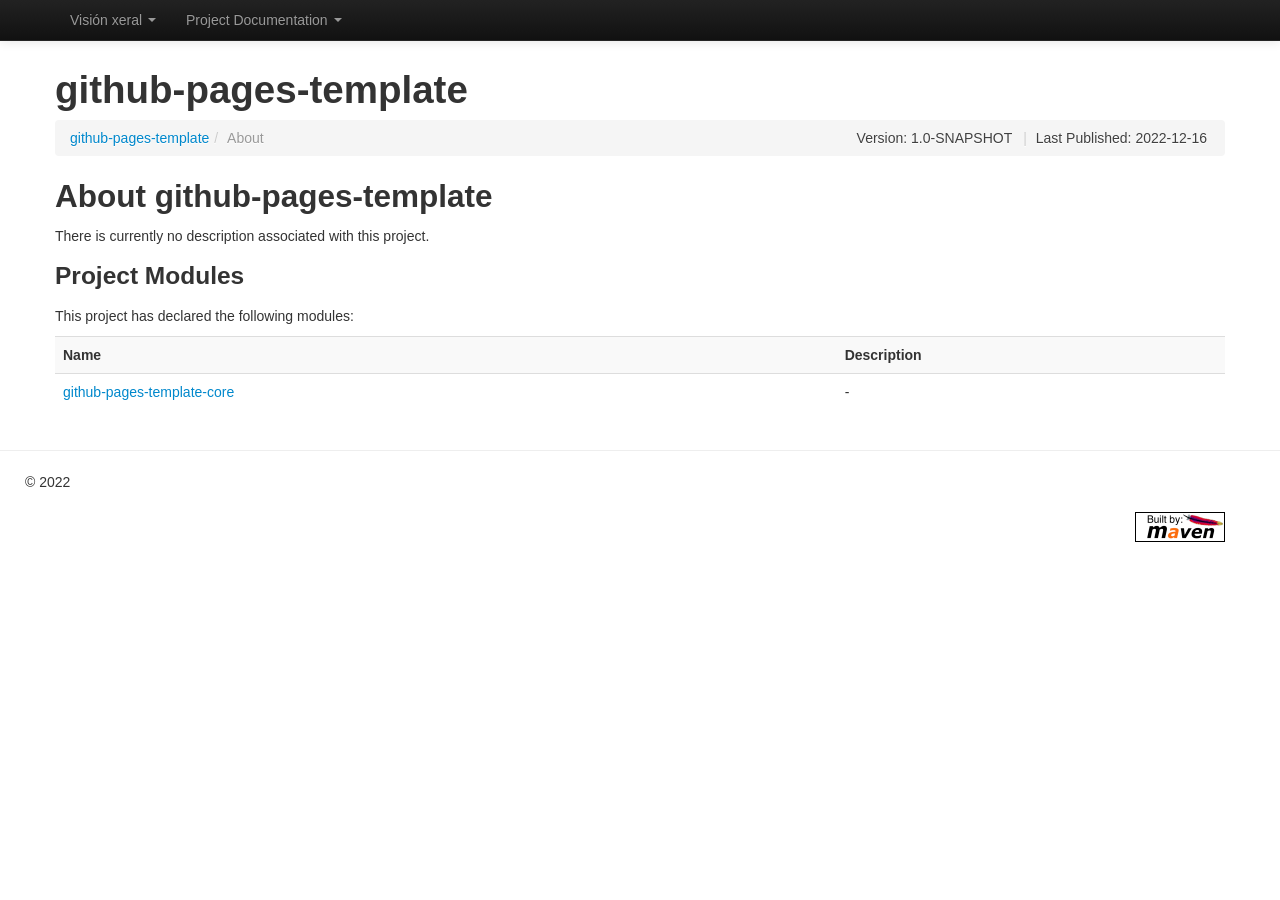
==== index.html @ 5f255964 "Creating site for 1.0-SNAPSHOT" ====
<!DOCTYPE html>


<!--
 | Generated by Apache Maven Doxia Site Renderer 1.11.1 from org.apache.maven.plugins:maven-project-info-reports-plugin:3.1.2:index at 2022-12-16
 | Rendered using Apache Maven Fluido Skin 1.11.1
-->
<html xmlns="http://www.w3.org/1999/xhtml" lang="en">
  <head>
    <meta charset="UTF-8" />
    <meta name="viewport" content="width=device-width, initial-scale=1" />
    <meta name="generator" content="Apache Maven Doxia Site Renderer 1.11.1" />
    <title>github-pages-template &#x2013; About</title>
    <link rel="stylesheet" href="./css/apache-maven-fluido-1.11.1.min.css" />
    <link rel="stylesheet" href="./css/site.css" />
    <link rel="stylesheet" href="./css/print.css" media="print" />
    <script src="./js/apache-maven-fluido-1.11.1.min.js"></script>
                        
    <script src="../versions.js"></script>
    <script>
    window.onload = generateVersionSelector;
    </script>
  </head>
  <body class="topBarEnabled">
    <header id="topbar" class="navbar navbar-fixed-top navbar-inverse">
      <div class="navbar-inner">
            <div class="container">
              <a data-target=".nav-collapse" data-toggle="collapse" class="btn btn-navbar">
                  <span class="icon-bar"></span>
                  <span class="icon-bar"></span>
                  <span class="icon-bar"></span>
              </a>
          <nav class="nav-collapse">
            <ul class="nav">
      <li class="dropdown">
        <a class="dropdown-toggle" data-toggle="dropdown">Visión xeral <b class="caret"></b></a>
        <ul class="dropdown-menu">
            <li><a title="Introdución">Introdución</a></li>
        </ul>
      </li>
      <li class="dropdown">
        <a class="dropdown-toggle" data-toggle="dropdown">Project Documentation <b class="caret"></b></a>
        <ul class="dropdown-menu">
            <li class="dropdown-submenu">
<a href="project-info.html" title="Project Information">Project Information</a>
              <ul class="dropdown-menu">
                  <li><a href="distribution-management.html" title="Distribution Management">Distribution Management</a></li>
                  <li><a title="About">About</a></li>
                  <li><a href="modules.html" title="Project Modules">Project Modules</a></li>
                  <li><a href="scm.html" title="Source Code Management">Source Code Management</a></li>
                  <li><a href="team.html" title="Team">Team</a></li>
              </ul>
            </li>
        </ul>
      </li>
            </ul>
          </nav>
          <div class="nav-collapse">
          </div>
        </div>
      </div>
    </header>
    <div class="container">
      <header>
        <div id="banner">
          <div class="pull-left"><div id="bannerLeft"><h1>github-pages-template</h1>
</div>
</div>
          <div class="pull-right"></div>
          <div class="clear"><hr/></div>
        </div>

        <div id="breadcrumbs">
          <ul class="breadcrumb">
      <li class=""><a href="index.html" title="github-pages-template">github-pages-template</a><span class="divider">/</span></li>
    <li class="active ">About</li>
        <li id="publishDate" class="pull-right"><span class="divider">|</span> Last Published: 2022-12-16</li>
          <li id="projectVersion" class="pull-right">Version: 1.0-SNAPSHOT</li>
          </ul>
        </div>
      </header>
        <main id="bodyColumn" >
<section>
<h2><a name="About_github-pages-template"></a>About github-pages-template</h2><a name="About_github-pages-template"></a>
<p>There is currently no description associated with this project.</p><section>
<h3><a name="Project_Modules"></a>Project Modules</h3><a name="Project_Modules"></a>
<p>This project has declared the following modules:</p>
<table border="0" class="table table-striped">
<tr class="a">
<th>Name</th>
<th>Description</th></tr>
<tr class="b">
<td align="left"><a href="./github-pages-template-core/index.html">github-pages-template-core</a></td>
<td>-</td></tr></table></section></section>
        </main>
    </div>
    <hr/>
    <footer>
      <div class="container">
        <div class="row">
            <p>&#169;      2022
</p>
        </div>
        <p id="poweredBy" class="pull-right"><a href="http://maven.apache.org/" title="Built by Maven" class="poweredBy"><img class="builtBy" alt="Built by Maven" src="./images/logos/maven-feather.png" /></a>
</p>
      </div>
    </footer>
<script>
	if(anchors) {
	  anchors.add();
	}
</script>
  </body>
</html>
---- css/site.css ----
/* You can override this file with your own styles */
---- css/print.css ----
/*
 * Licensed to the Apache Software Foundation (ASF) under one
 * or more contributor license agreements.  See the NOTICE file
 * distributed with this work for additional information
 * regarding copyright ownership.  The ASF licenses this file
 * to you under the Apache License, Version 2.0 (the
 * "License"); you may not use this file except in compliance
 * with the License.  You may obtain a copy of the License at
 *
 *   http://www.apache.org/licenses/LICENSE-2.0
 *
 * Unless required by applicable law or agreed to in writing,
 * software distributed under the License is distributed on an
 * "AS IS" BASIS, WITHOUT WARRANTIES OR CONDITIONS OF ANY
 * KIND, either express or implied.  See the License for the
 * specific language governing permissions and limitations
 * under the License.
 */

#banner, #footer, #leftcol, #breadcrumbs, .docs #toc, .docs .courtesylinks, #leftColumn, #navColumn {display: none !important;}
#bodyColumn, body.docs div.docs {margin: 0 !important;border: none !important}
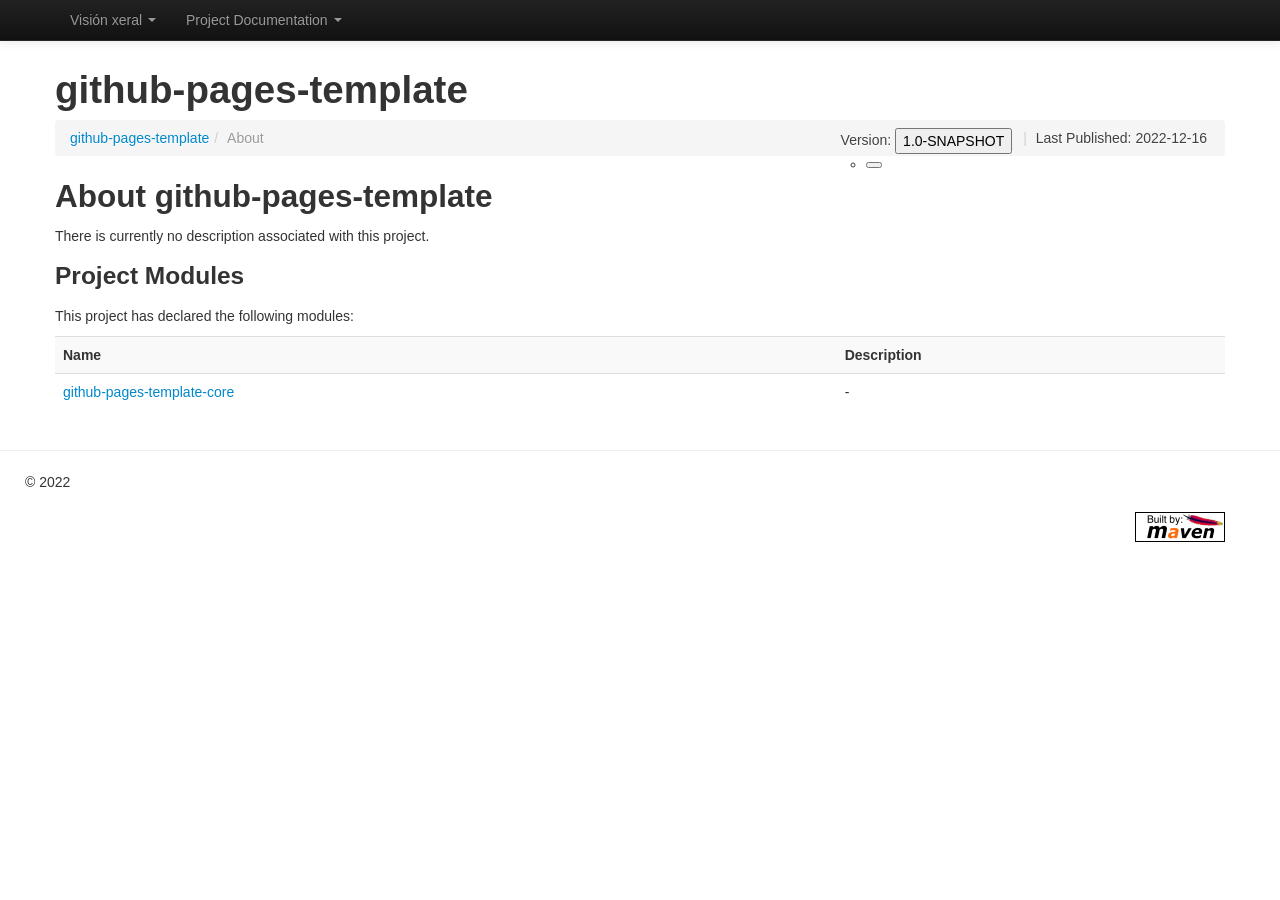
==== commit 010ad291: "Uploading site for version 1.0-SNAPSHOT" ====
--- a/index.html
+++ b/index.html
@@ -1,114 +1,9 @@
-<!DOCTYPE html>
+<html>
+    <head>
+        <meta http-equiv="refresh" content="0; url='./1.0-SNAPSHOT/index.html" />
+    </head>
+    <body>
 
-
-<!--
- | Generated by Apache Maven Doxia Site Renderer 1.11.1 from org.apache.maven.plugins:maven-project-info-reports-plugin:3.1.2:index at 2022-12-16
- | Rendered using Apache Maven Fluido Skin 1.11.1
--->
-<html xmlns="http://www.w3.org/1999/xhtml" lang="en">
-  <head>
-    <meta charset="UTF-8" />
-    <meta name="viewport" content="width=device-width, initial-scale=1" />
-    <meta name="generator" content="Apache Maven Doxia Site Renderer 1.11.1" />
-    <title>github-pages-template &#x2013; About</title>
-    <link rel="stylesheet" href="./css/apache-maven-fluido-1.11.1.min.css" />
-    <link rel="stylesheet" href="./css/site.css" />
-    <link rel="stylesheet" href="./css/print.css" media="print" />
-    <script src="./js/apache-maven-fluido-1.11.1.min.js"></script>
-                        
-    <script src="../versions.js"></script>
-    <script>
-    window.onload = generateVersionSelector;
-    </script>
-  </head>
-  <body class="topBarEnabled">
-    <header id="topbar" class="navbar navbar-fixed-top navbar-inverse">
-      <div class="navbar-inner">
-            <div class="container">
-              <a data-target=".nav-collapse" data-toggle="collapse" class="btn btn-navbar">
-                  <span class="icon-bar"></span>
-                  <span class="icon-bar"></span>
-                  <span class="icon-bar"></span>
-              </a>
-          <nav class="nav-collapse">
-            <ul class="nav">
-      <li class="dropdown">
-        <a class="dropdown-toggle" data-toggle="dropdown">Visión xeral <b class="caret"></b></a>
-        <ul class="dropdown-menu">
-            <li><a title="Introdución">Introdución</a></li>
-        </ul>
-      </li>
-      <li class="dropdown">
-        <a class="dropdown-toggle" data-toggle="dropdown">Project Documentation <b class="caret"></b></a>
-        <ul class="dropdown-menu">
-            <li class="dropdown-submenu">
-<a href="project-info.html" title="Project Information">Project Information</a>
-              <ul class="dropdown-menu">
-                  <li><a href="distribution-management.html" title="Distribution Management">Distribution Management</a></li>
-                  <li><a title="About">About</a></li>
-                  <li><a href="modules.html" title="Project Modules">Project Modules</a></li>
-                  <li><a href="scm.html" title="Source Code Management">Source Code Management</a></li>
-                  <li><a href="team.html" title="Team">Team</a></li>
-              </ul>
-            </li>
-        </ul>
-      </li>
-            </ul>
-          </nav>
-          <div class="nav-collapse">
-          </div>
-        </div>
-      </div>
-    </header>
-    <div class="container">
-      <header>
-        <div id="banner">
-          <div class="pull-left"><div id="bannerLeft"><h1>github-pages-template</h1>
-</div>
-</div>
-          <div class="pull-right"></div>
-          <div class="clear"><hr/></div>
-        </div>
-
-        <div id="breadcrumbs">
-          <ul class="breadcrumb">
-      <li class=""><a href="index.html" title="github-pages-template">github-pages-template</a><span class="divider">/</span></li>
-    <li class="active ">About</li>
-        <li id="publishDate" class="pull-right"><span class="divider">|</span> Last Published: 2022-12-16</li>
-          <li id="projectVersion" class="pull-right">Version: 1.0-SNAPSHOT</li>
-          </ul>
-        </div>
-      </header>
-        <main id="bodyColumn" >
-<section>
-<h2><a name="About_github-pages-template"></a>About github-pages-template</h2><a name="About_github-pages-template"></a>
-<p>There is currently no description associated with this project.</p><section>
-<h3><a name="Project_Modules"></a>Project Modules</h3><a name="Project_Modules"></a>
-<p>This project has declared the following modules:</p>
-<table border="0" class="table table-striped">
-<tr class="a">
-<th>Name</th>
-<th>Description</th></tr>
-<tr class="b">
-<td align="left"><a href="./github-pages-template-core/index.html">github-pages-template-core</a></td>
-<td>-</td></tr></table></section></section>
-        </main>
-    </div>
-    <hr/>
-    <footer>
-      <div class="container">
-        <div class="row">
-            <p>&#169;      2022
-</p>
-        </div>
-        <p id="poweredBy" class="pull-right"><a href="http://maven.apache.org/" title="Built by Maven" class="poweredBy"><img class="builtBy" alt="Built by Maven" src="./images/logos/maven-feather.png" /></a>
-</p>
-      </div>
-    </footer>
-<script>
-	if(anchors) {
-	  anchors.add();
-	}
-</script>
-  </body>
+    <p>Por favor, pulse no seguinte enlace para consultar a documentaci&oacute;n m&aacute;is recente, <a href="./1.0-SNAPSHOT/index.html">${project.version]</a>.</p>
+    </body>
 </html>
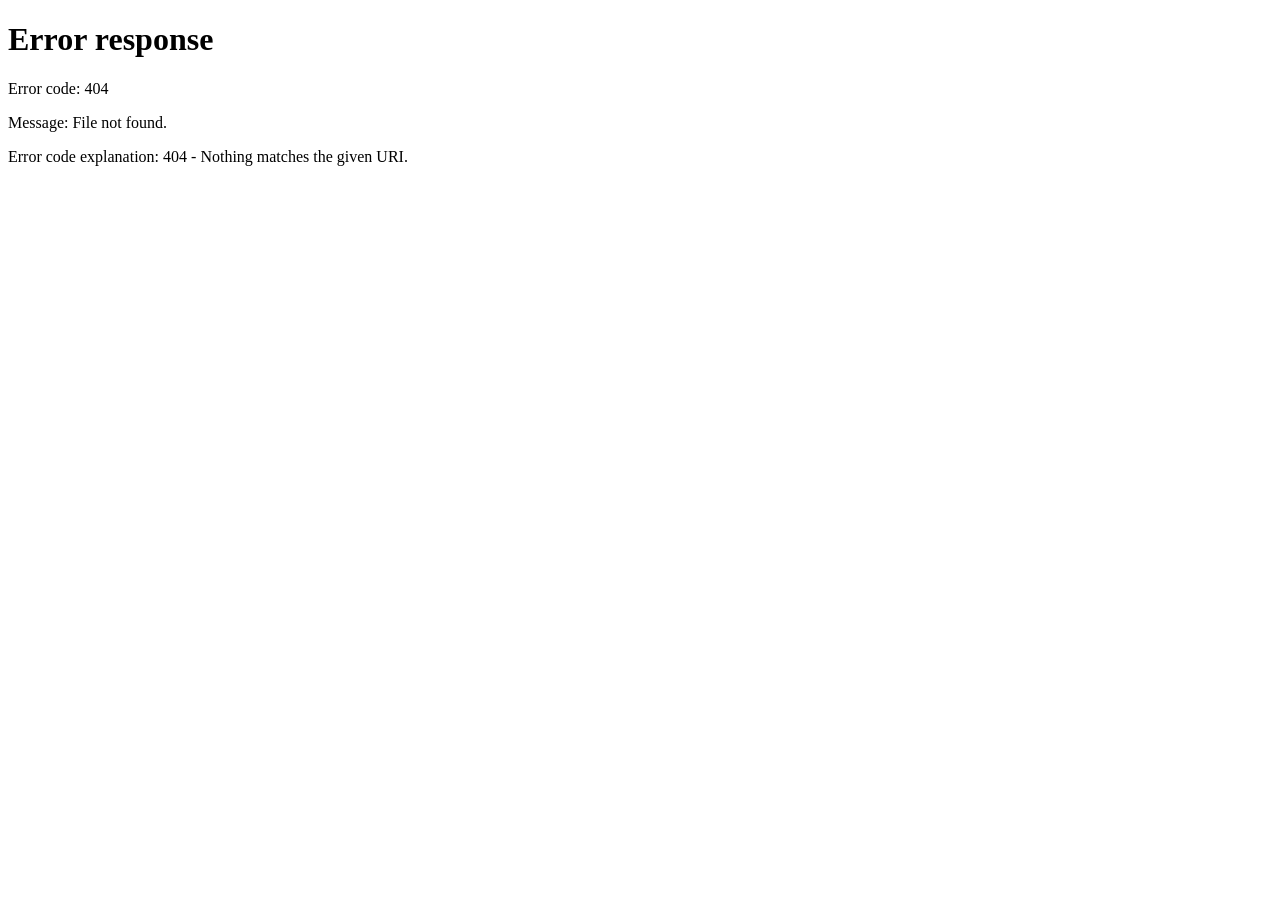
==== commit d3e9fd78: "Uploading site for version 1.0-SNAPSHOT" ====
--- a/index.html
+++ b/index.html
@@ -1,9 +1,9 @@
 <html>
     <head>
-        <meta http-equiv="refresh" content="0; url='./1.0-SNAPSHOT/index.html" />
+        <meta http-equiv="refresh" content="0; url='./${project.version}/index.html" />
     </head>
     <body>
 
-    <p>Por favor, pulse no seguinte enlace para consultar a documentaci&oacute;n m&aacute;is recente, <a href="./1.0-SNAPSHOT/index.html">${project.version]</a>.</p>
+    <p>Por favor, pulse no seguinte enlace para consultar a documentaci&oacute;n m&aacute;is recente, <a href="./${project.version}/index.html">${project.version]</a>.</p>
     </body>
 </html>
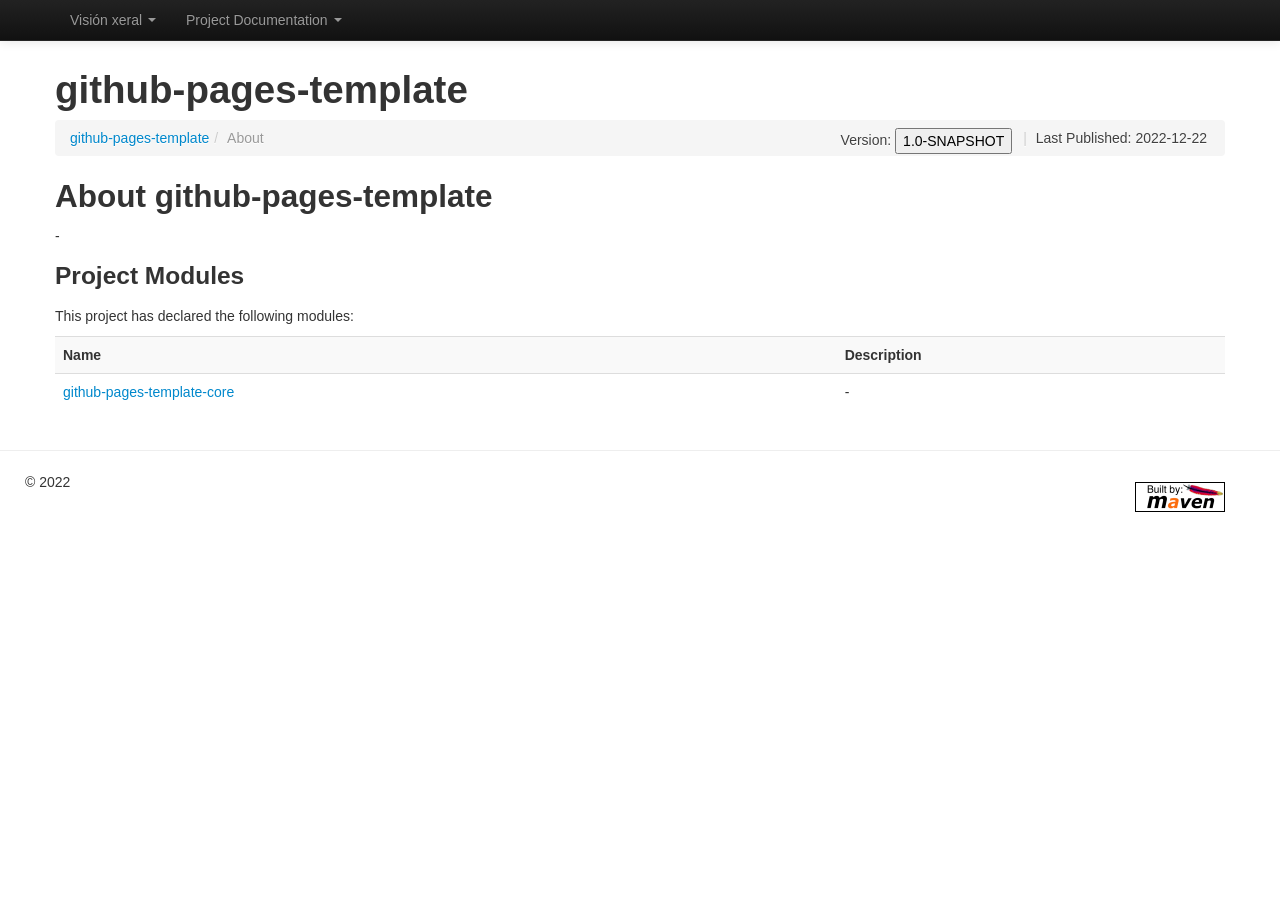
==== commit 63131657: "Uploading site for version 1.0-SNAPSHOT" ====
--- a/index.html
+++ b/index.html
@@ -1,9 +1,9 @@
 <html>
     <head>
-        <meta http-equiv="refresh" content="0; url='./${project.version}/index.html" />
+        <meta http-equiv="refresh" content="0; url='./1.0-SNAPSHOT/index.html" />
     </head>
     <body>
 
-    <p>Por favor, pulse no seguinte enlace para consultar a documentaci&oacute;n m&aacute;is recente, <a href="./${project.version}/index.html">${project.version]</a>.</p>
+    <p>Por favor, pulse no seguinte enlace para consultar a documentaci&oacute;n m&aacute;is recente, <a href="./1.0-SNAPSHOT/index.html">${project.version]</a>.</p>
     </body>
 </html>
